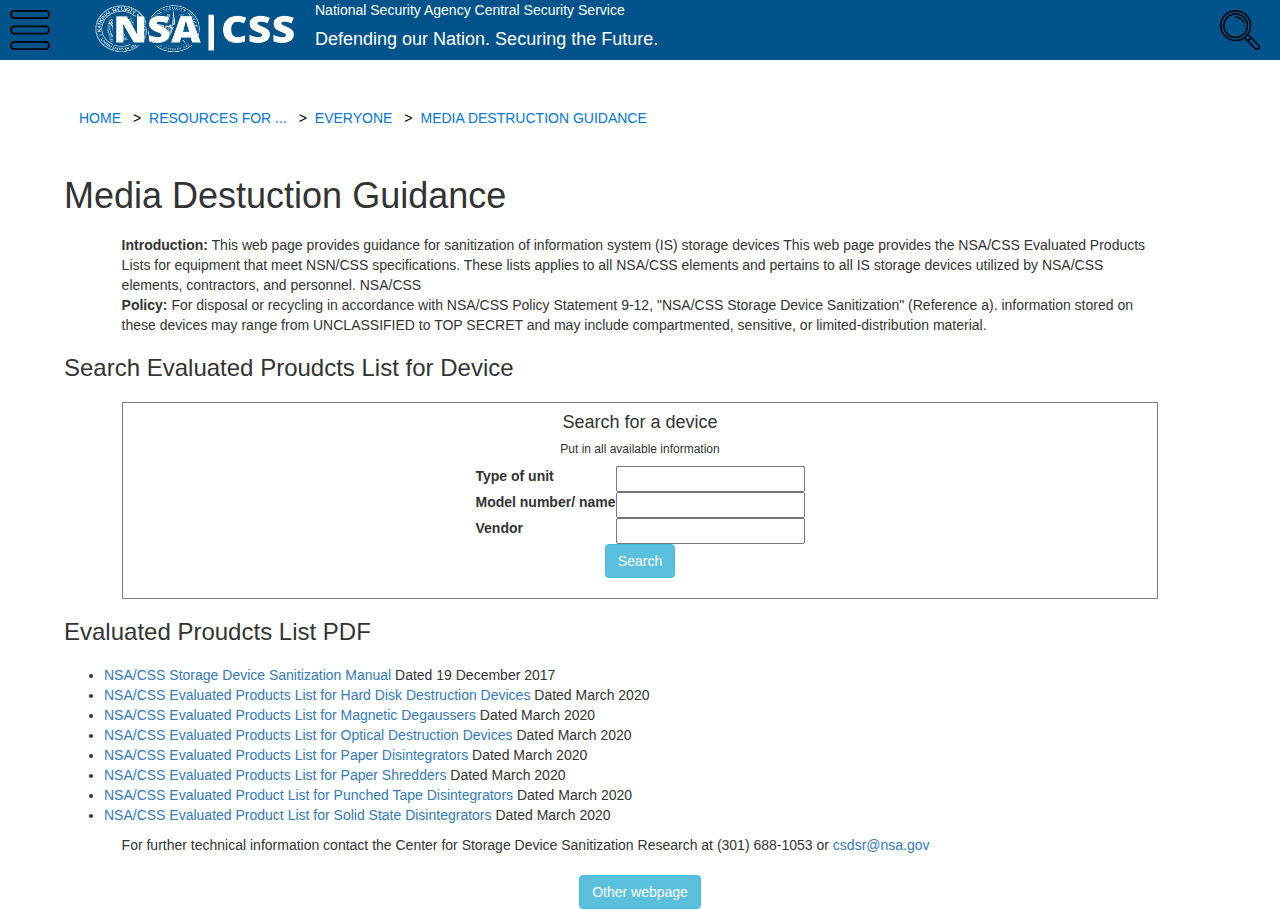
==== index.html @ 984ca72e "Small Update to index.html for spacing" ====
<!DOCTYPE html>
<html>

<head>
    <script src="https://ajax.googleapis.com/ajax/libs/jquery/3.1.0/jquery.min.js"></script>
    <link rel="stylesheet" href="https://maxcdn.bootstrapcdn.com/bootstrap/3.3.6/css/bootstrap.min.css" />
    <script src="https://maxcdn.bootstrapcdn.com/bootstrap/3.3.7/js/bootstrap.min.js"></script>
    <link rel="stylesheet" href="css/style.css">
</head>


<body>
    <header>
        <div class="headerBackground">
            <div class="adjust">
                <img src="resources/menu.svg" width="40" height="40">
            </div>
            <div class="container">

                <div class="adjust">
                    <img src="resources/logo.png" width="200" height="50">
                </div>
                <div>
                    <p>National Security Agency Central Security Service</p>
                    <h4> Defending our Nation. Securing the Future.</h4>
                </div>
            </div>
            <div class="adjust">
                <img src="resources/search.png" width="40" height="40">
            </div>
        </div>

    </header>
    <div class="pagespacing"> 
    <br>


    <div class="breadcrumbContianer">
        <ul class="breadcrumb">
            <li><a href="#">HOME</a></li>
            <li><a href="#">RESOURCES FOR ...</a></li>
            <li><a href="#">EVERYONE</a></li>
            <li><a href="#">MEDIA DESTRUCTION GUIDANCE </a></li>
        </ul>
    </div>

    <div class="title">
        <h1>Media Destuction Guidance</h1>
    </div>
    <div class="intro">
        <p><b>Introduction:</b> This web page provides guidance for sanitization of information system (IS) storage devices This web page provides the NSA/CSS Evaluated Products Lists for equipment that meet NSN/CSS specifications. These lists applies to all NSA/CSS elements and pertains to all IS storage devices utilized by NSA/CSS elements, contractors, and personnel.
            NSA/CSS
            <br>
            <b>Policy:</b> For disposal or recycling in accordance with NSA/CSS Policy Statement 9-12, "NSA/CSS Storage Device Sanitization" (Reference a). information stored on these devices may range from UNCLASSIFIED to TOP SECRET and may include compartmented, sensitive, or limited-distribution material.
        </p>
    </div>

    <div class="title">
        <h3>Search Evaluated Proudcts List for Device</h3>
    </div>

    <div class="Searchcontainer">

        <div align="center">
            <div>
                <h4>Search for a device</h4>
                <h6> Put in all available information</h6>
                <table>

                    <tr>
                        <td>
                            <label for="tou"> Type of unit </label>
                        </td>
                        <td>
                            <input type="text" id="tou" name="tou">
                        </td>
                    </tr>
                    <tr>
                        <td>
                            <label for="name"> Model number/ name </label>
                        </td>
                        <td>
                            <input type="text" id="name" name="name">
                        </td>
                    </tr>
                    <tr>
                        <td>
                            <label for="vendor"> Vendor </label>
                        </td>
                        <td>
                            <input type="text" id="vendor" name="vendor">
                        </td>
                    </tr>


                </table>

                <button type="button" name="load_data" id="load_data" class="btn btn-info">Search</button>
            </div>
            <br />
            <div id="employee_table">
            </div>
        </div>
    </div>

    <div class="title">
        <h3>Evaluated Proudcts List PDF </h3>
    </div>
    <div>
        <ul>
            <li><a href="https://www.nsa.gov/Portals/70/documents/resources/everyone/media-destruction/PM9-12.pdf?ver=2019-05-16-075903-503" target="_blank">NSA/CSS Storage Device Sanitization Manual </a> Dated 19&nbsp;December&nbsp;2017</li>
            <li><a href="https://www.nsa.gov/Portals/70/documents/resources/everyone/media-destruction/NSAEPLHardDiskDriveDestructionDevicesMarch2020.pdf?ver=2020-03-17-094745-757" target="_blank">NSA/CSS Evaluated Products List for Hard Disk Destruction Devices</a> Dated March 2020</li>
            <li><a href="https://www.nsa.gov/Portals/70/documents/resources/everyone/media-destruction/NSAEPLMagneticDegaussersMarch2020.pdf?ver=2020-03-17-094749-040" target="_blank">NSA/CSS Evaluated Products List for Magnetic Degaussers</a> Dated March 2020</li>
            <li><a href="https://www.nsa.gov/Portals/70/documents/resources/everyone/media-destruction/NSAEPLOpticalDestructionDevicesMarch2020.pdf?ver=2020-03-17-094733-693" target="_blank">NSA/CSS Evaluated Products List for Optical Destruction Devices </a> Dated March 2020</li>
            <li><a href="https://www.nsa.gov/Portals/70/documents/resources/everyone/media-destruction/NSAEPLPaperDisintegratorsMarch2020.pdf?ver=2020-03-17-094733-413" target="_blank">NSA/CSS Evaluated Products List for Paper Disintegrators</a> Dated March 2020</li>
            <li><a href="https://www.nsa.gov/Portals/70/documents/resources/everyone/media-destruction/NSAEPLPaperShreddersMarch2020.pdf?ver=2020-03-17-094747-943" target="_blank">NSA/CSS Evaluated Products List for Paper Shredders</a> Dated March 2020</li>
            <li><a href="https://www.nsa.gov/Portals/70/documents/resources/everyone/media-destruction/NSAEPLPunchedTapeDisintegratorsMarch2020.pdf?ver=2020-03-17-094744-633" target="_blank">NSA/CSS Evaluated Product List for Punched Tape Disintegrators</a> Dated March 2020</li>
            <li><a href="https://www.nsa.gov/Portals/70/documents/resources/everyone/media-destruction/NSAEPLSolidStateDisintegratorsMarch2020.pdf?ver=2020-03-17-094746-867" target="_blank">NSA/CSS Evaluated Product List for Solid State Disintegrators</a> Dated March 2020</li>
        </ul>
    </div>
    <div class="intro">
        <p>For further technical information contact the Center for Storage Device Sanitization Research at (301) 688-1053 or <a href="mailto:crdsr@nsa.gov">csdsr@nsa.gov</a>
        </p>
    </div>

    <div align="center">

       <a href="EPL.html"> <button type="button" name="load_data" id="load_data" class="btn btn-info"> Other webpage</button></a>

    </div>
</div>
</body>

</html>

<script>
    /*function record(){
        $.ajax({
type: "GET",
  url: "write.php",
  data: {lineData: "foo"},
  success: function(){
      console.log('the data was successfully sent to the server');
       location.reload();
  }
});
    }*/


    $(document).ready(function() {
        $('#load_data').click(function() {
            $.ajax({
                url: "data.csv",
                dataType: "text",
                success: function(data) {
                    //record();
                    var employee_data = data.split(/\r?\n|\r/);
                    var arr = [];
                    arr.push(employee_data[0]);
                    for (var i = 1; i < employee_data.length; i++) {
                        var row = employee_data[i].split(",");
                        var tou = String(document.getElementById("tou").value).toLowerCase();
                        var name = String(document.getElementById("name").value).toLowerCase();
                        var vendor = String(document.getElementById("vendor").value).toLowerCase();
                        //var SearchedText= String(document.getElementById("search").value).toLowerCase();
                        //var typeNumber= parseInt(document.getElementById("By").value, 10);
                        //var hold = String(row[typeNumber]).toLowerCase();
                        var csvTouText = String(row[0]).toLowerCase();
                        var csvNameText = String(row[1]).toLowerCase();
                        var csvVendorText = String(row[2]).toLowerCase();
                        if (csvTouText.includes(tou) && csvNameText.includes(name) && csvVendorText.includes(vendor)) {
                            arr.push(employee_data[i]);
                        }

                    }



                    //print
                    var table_data = '<table class="table table-bordered table-striped">';

                    for (var count = 0; count < arr.length; count++) {
                        var cell_data = arr[count].split(",");
                        table_data += '<tr>';
                        for (var cell_count = 0; cell_count < cell_data.length; cell_count++) {
                            if (count === 0) {
                                table_data += '<th>' + cell_data[cell_count] + '</th>';
                            } else {
                                var addLink;
                                var finalStr = [];

                                if (String(cell_data[0]).trim().localeCompare(String("Hard Disk Drive Destruction Devices").trim()) == 0) {
                                    addLink = '<a href="https://www.nsa.gov/Portals/70/documents/resources/everyone/media-destruction/NSAEPLHardDiskDriveDestructionDevicesMarch2020.pdf?ver=2020-03-17-094745-757" target="_blank">';
                                } else if (String(cell_data[0]).trim().localeCompare(String("Magnetic Degaussers").trim()) == 0) {
                                    addLink = '<a href="https://www.nsa.gov/Portals/70/documents/resources/everyone/media-destruction/NSAEPLMagneticDegaussersMarch2020.pdf?ver=2020-03-17-094749-040" target="_blank">';
                                } else if (String(cell_data[0]).localeCompare(String("Optical Destruction Devices").trim()) == 0) {
                                    addLink = '<a href="https://www.nsa.gov/Portals/70/documents/resources/everyone/media-destruction/NSAEPLOpticalDestructionDevicesMarch2020.pdf?ver=2020-03-17-094733-693" target="_blank">';
                                } else if (String(cell_data[0]).localeCompare(String("Paper Disintegrators").trim()) == 0) {
                                    addLink = '<a href="https://www.nsa.gov/Portals/70/documents/resources/everyone/media-destruction/NSAEPLPaperDisintegratorsMarch2020.pdf?ver=2020-03-17-094733-413" target="_blank">';
                                } else if (String(cell_data[0]).localeCompare(String("Paper Shredders").trim()) == 0) {
                                    addLink = '<a href="https://www.nsa.gov/Portals/70/documents/resources/everyone/media-destruction/NSAEPLPaperShreddersMarch2020.pdf?ver=2020-03-17-094747-943" target="_blank">';
                                } else if (String(cell_data[0]).localeCompare(String("Punched Tape Disintegrators").trim()) == 0) {
                                    addLink = '<a href="https://www.nsa.gov/Portals/70/documents/resources/everyone/media-destruction/NSAEPLPunchedTapeDisintegratorsMarch2020.pdf?ver=2020-03-17-094744-633" target="_blank">';
                                } else {
                                    addLink = '<a href="https://www.nsa.gov/Portals/70/documents/resources/everyone/media-destruction/NSAEPLSolidStateDisintegratorsMarch2020.pdf?ver=2020-03-17-094746-867" target="_blank">';
                                }

                                var alterMN = addLink + cell_data[1] + "</a>";
                                finalStr.push(cell_data[0]);
                                finalStr.push(alterMN);
                                finalStr.push(cell_data[2]);
                                finalStr.push(cell_data[3]);

                                table_data += '<td>' + finalStr[cell_count] + '</td>';
                            }
                        }
                        table_data += '</tr>';
                    }
                    table_data += '</table>';

                    $('#employee_table').html(table_data);
                }
            });
        });

    });

</script>
---- css/style.css ----
.headerBackground{
    background-color: rgb(0,84,139);
    display: flex;
}

.container {
  position: relative;
    display: flex;
    color: white;
}
.container div {
    display: inline-block;
}



.adjust {
padding-left: 10px;
  margin-top: auto;
  margin-bottom: auto;
  margin-right: 20px
}

.breadcrumbContianer{
margin-top: 20px;
display: flex;
flex: 2 1 auto;
}

ul.breadcrumb {

  list-style: none;
  background-color: #ffffff;
}
ul.breadcrumb li {
  display: inline;
  
}
ul.breadcrumb li+li:before {
  padding: 8px;
  color: black;
  content: ">";
}
ul.breadcrumb li a {
  color: #0275d8;
  text-decoration: none;
}
ul.breadcrumb li a:hover {
  color: #01447e;
  text-decoration: underline;
}



.title {
    margin-bottom: 20px;
}

.Searchcontainer {
    border: 1px solid gray;
    margin: 0px 5% 20px 5%;
}

.intro {
    margin: 0px 5% 20px 5%;
}

.pagespacing {
    margin-left: 5%;
    margin-right: 5%;
}
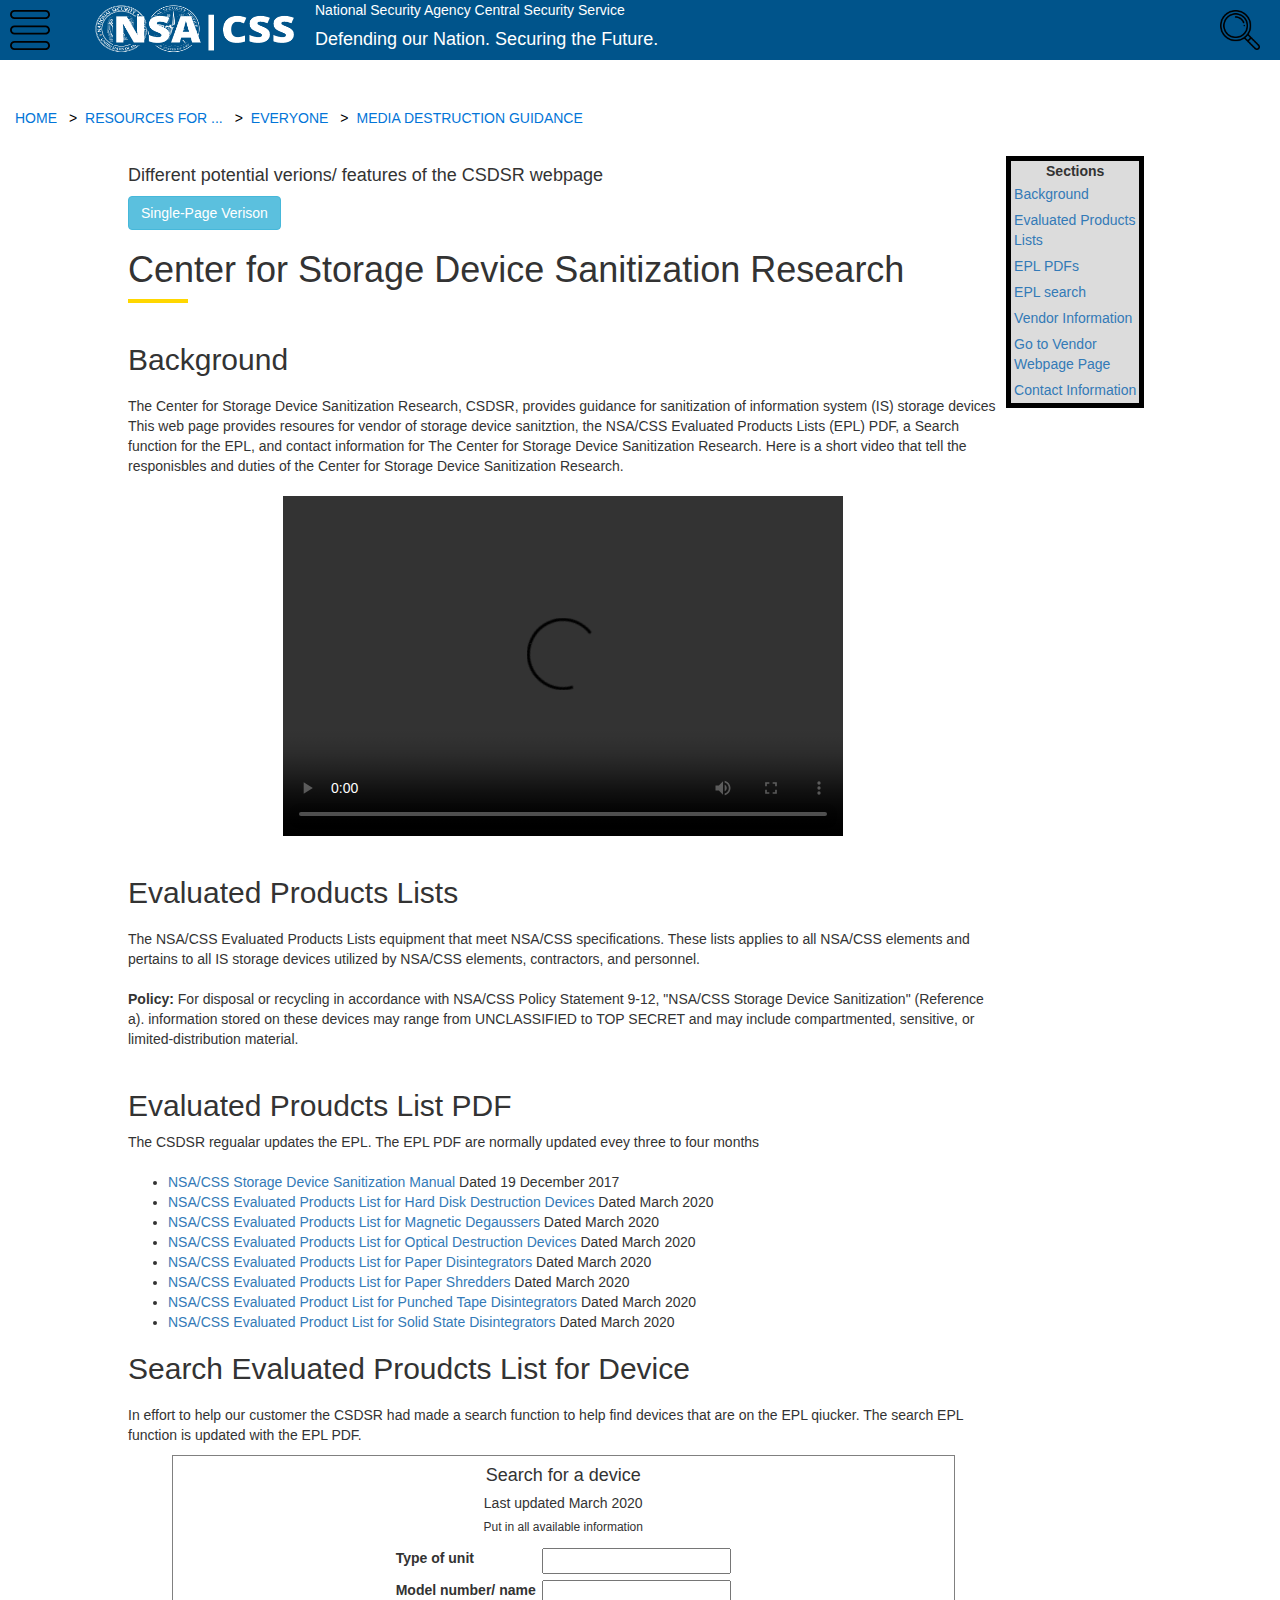
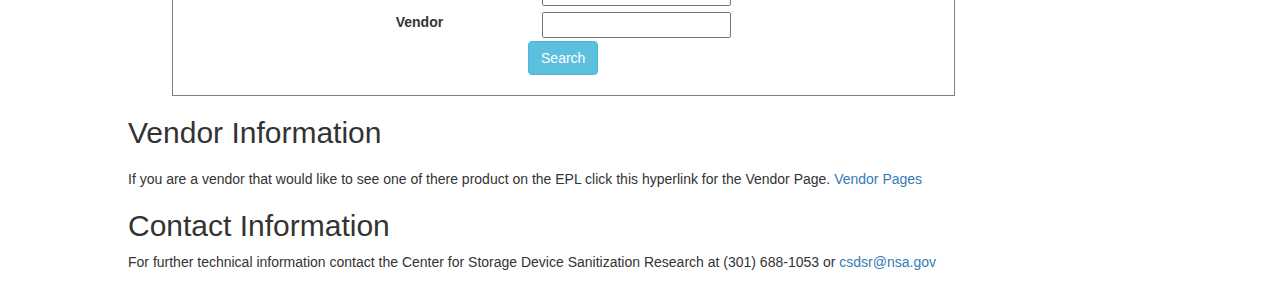
==== commit dc27804b: "Work on Presation and add info and PDF" ====
--- a/index.html
+++ b/index.html
@@ -31,9 +31,8 @@
         </div>
 
     </header>
-    <div class="pagespacing"> 
+     <div class="pagespacing"> 	
     <br>
-
 
     <div class="breadcrumbContianer">
         <ul class="breadcrumb">
@@ -43,68 +42,60 @@
             <li><a href="#">MEDIA DESTRUCTION GUIDANCE </a></li>
         </ul>
     </div>
-
-    <div class="title">
-        <h1>Media Destuction Guidance</h1>
-    </div>
-    <div class="intro">
-        <p><b>Introduction:</b> This web page provides guidance for sanitization of information system (IS) storage devices This web page provides the NSA/CSS Evaluated Products Lists for equipment that meet NSN/CSS specifications. These lists applies to all NSA/CSS elements and pertains to all IS storage devices utilized by NSA/CSS elements, contractors, and personnel.
-            NSA/CSS
+    <div class= "outerBox">
+       
+    <div class="pagespacing"> 
+
+    <div>
+         <div>     
+<h4>Different potential verions/ features of the CSDSR webpage</h4>
+            <div style="display: inline">
+             <a href="SinglePage.html"> <button type="button" name="OtherPage" class="btn btn-info"> Single-Page Verison</button></a> 
+                </div>
+     </div> 
+        <div>
+        <h1>Center for Storage Device Sanitization Research</h1>
+        <div class="line">
+        
+        </div>
+    </div>
+
+      <div id="introDiv">  
+       <div class="title">
+        <h2>Background</h2>
+    </div> 
+              <div class="paragraph">
+        <p> The Center for Storage Device Sanitization Research, CSDSR,  provides guidance for sanitization of information system (IS) storage devices This web page provides resoures for  vendor of  storage device sanitztion, the NSA/CSS Evaluated Products Lists (EPL) PDF, a Search function for the EPL, and contact information for The Center for Storage Device Sanitization Research. Here is a short video that tell the responisbles  and  duties of the Center for Storage Device Sanitization Research.
+        </p>
+                  </div>
+        <div id="videoDiv">
+            <video width="560 " height="340" controls>
+  <source src="resources/test.mp4" type="video/mp4">
+  Your browser does not support the video tag.
+</video> 
+    </div>
+          
+    </div>
+        
+         <div id="EPLDiv">  
+       <div class="title">
+        <h2>Evaluated Products Lists</h2>
+    </div> 
+              <div class="paragraph">
+       <p>
+        The NSA/CSS Evaluated Products Lists  equipment that meet NSA/CSS specifications. These lists applies to all NSA/CSS elements and pertains to all IS storage devices utilized by NSA/CSS elements, contractors, and personnel. 
             <br>
-            <b>Policy:</b> For disposal or recycling in accordance with NSA/CSS Policy Statement 9-12, "NSA/CSS Storage Device Sanitization" (Reference a). information stored on these devices may range from UNCLASSIFIED to TOP SECRET and may include compartmented, sensitive, or limited-distribution material.
-        </p>
-    </div>
-
-    <div class="title">
-        <h3>Search Evaluated Proudcts List for Device</h3>
-    </div>
-
-    <div class="Searchcontainer">
-
-        <div align="center">
-            <div>
-                <h4>Search for a device</h4>
-                <h6> Put in all available information</h6>
-                <table>
-
-                    <tr>
-                        <td>
-                            <label for="tou"> Type of unit </label>
-                        </td>
-                        <td>
-                            <input type="text" id="tou" name="tou">
-                        </td>
-                    </tr>
-                    <tr>
-                        <td>
-                            <label for="name"> Model number/ name </label>
-                        </td>
-                        <td>
-                            <input type="text" id="name" name="name">
-                        </td>
-                    </tr>
-                    <tr>
-                        <td>
-                            <label for="vendor"> Vendor </label>
-                        </td>
-                        <td>
-                            <input type="text" id="vendor" name="vendor">
-                        </td>
-                    </tr>
-
-
-                </table>
-
-                <button type="button" name="load_data" id="load_data" class="btn btn-info">Search</button>
-            </div>
-            <br />
-            <div id="employee_table">
-            </div>
-        </div>
-    </div>
-
-    <div class="title">
-        <h3>Evaluated Proudcts List PDF </h3>
+           <br>
+            <b>Policy:</b> For disposal or recycling in accordance with NSA/CSS Policy Statement 9-12, "NSA/CSS Storage Device Sanitization" (Reference a). information stored on these devices may range from UNCLASSIFIED to TOP SECRET and may include compartmented, sensitive, or limited-distribution material.   
+           </p>
+                  </div>
+          
+    </div>
+        
+        
+        <div  id="EPLListDiv" class="title">
+        <h2>Evaluated Proudcts List PDF </h2>
+            <p>The CSDSR regualar updates the EPL. The EPL PDF are normally updated evey three to four months    </p>
     </div>
     <div>
         <ul>
@@ -118,22 +109,108 @@
             <li><a href="https://www.nsa.gov/Portals/70/documents/resources/everyone/media-destruction/NSAEPLSolidStateDisintegratorsMarch2020.pdf?ver=2020-03-17-094746-867" target="_blank">NSA/CSS Evaluated Product List for Solid State Disintegrators</a> Dated March 2020</li>
         </ul>
     </div>
-    <div class="intro">
+        
+    <div id="EPLSearchDiv" class="title">
+        <h2>Search Evaluated Proudcts List for Device</h2>
+    </div>
+ <div class="paragraph">
+       <p>
+               In effort to help our customer the CSDSR had made a search function to help find devices that are on the EPL qiucker. The search EPL function is updated with the EPL PDF.  
+           <br>
+           </p>
+                  </div>
+    <div class="Searchcontainer">
+
+        <div align="center">
+            <div>
+                <h4>Search for a device</h4>
+                <h5> Last updated March 2020</h5>
+                <h6> Put in all available information</h6>
+                <table>
+
+                    <tr>
+                        <td>
+                            <label for="tou"> Type of unit </label>
+                        </td>
+                        <td>
+                            <input type="text" id="tou" name="tou">
+                        </td>
+                    </tr>
+                    <tr>
+                        <td>
+                            <label for="name"> Model number/ name </label>
+                        </td>
+                        <td>
+                            <input type="text" id="name" name="name">
+                        </td>
+                    </tr>
+                    <tr>
+                        <td>
+                            <label for="vendor"> Vendor </label>
+                        </td>
+                        <td>
+                            <input type="text" id="vendor" name="vendor">
+                        </td>
+                    </tr>
+
+
+                </table>
+
+                <button type="button" name="load_data" id="load_data" class="btn btn-info">Search</button>
+            </div>
+            <br />
+            <div id="employee_table">
+            </div>
+        </div>
+    </div>
+
+   
+            <div id="vendorDiv">  
+       <div class="title">
+        <h2>Vendor Information</h2>
+    </div> 
+              <div class="paragraph">
+        <p> 
+            If you are a vendor that would like to see one of there product on the EPL click this hyperlink for the Vendor Page. <a href="EPL.html">Vendor Pages </a>
+        </p>
+                  </div>
+          
+    </div>
+        
+    <div id="contact">
+         <h2>Contact Information</h2>
         <p>For further technical information contact the Center for Storage Device Sanitization Research at (301) 688-1053 or <a href="mailto:crdsr@nsa.gov">csdsr@nsa.gov</a>
         </p>
     </div>
 
-    <div align="center">
+    
+</div>
+    </div>
+    <div class="refLink">
+    <table id="refTable">
+        <tr><th> Sections </th></tr>
+        <tr> <td><a href="#introDiv">Background</a></td></tr>
+        <tr> <td><a href="#EPLDiv">Evaluated Products Lists</a></td></tr>
+        <tr> <td><a href=#EPLListDiv>EPL PDFs</a></td></tr>
+        <tr> <td><a href="#EPLSearchDiv">EPL search</a></td></tr>
+        <tr> <td><a href="#vendorDiv">Vendor Information</a></td></tr>
+         <tr> <td><a href="EPL.html">Go to Vendor Webpage Page</a></td></tr>
+        <tr> <td><a href="#contact">Contact Information</a></td></tr>
+    </table>
+        
+    </div>
+    </div>
+    <!--<div align="center">
 
        <a href="EPL.html"> <button type="button" name="load_data" id="load_data" class="btn btn-info"> Other webpage</button></a>
 
-    </div>
-</div>
+    </div>-->
 </body>
 
 </html>
 
 <script>
+    
     /*function record(){
         $.ajax({
 type: "GET",
@@ -149,6 +226,7 @@
 
     $(document).ready(function() {
         $('#load_data').click(function() {
+            console.log("confirm")
             $.ajax({
                 url: "data.csv",
                 dataType: "text",
--- a/css/style.css
+++ b/css/style.css
@@ -2,7 +2,6 @@
     background-color: rgb(0,84,139);
     display: flex;
 }
-
 .container {
   position: relative;
     display: flex;
@@ -23,8 +22,8 @@
 
 .breadcrumbContianer{
 margin-top: 20px;
-display: flex;
 flex: 2 1 auto;
+white-space: nowrap;
 }
 
 ul.breadcrumb {
@@ -36,6 +35,7 @@
   display: inline;
   
 }
+
 ul.breadcrumb li+li:before {
   padding: 8px;
   color: black;
@@ -50,10 +50,29 @@
   text-decoration: underline;
 }
 
+.outerBox {
+      margin-left: 10%;
+    margin-right: 10%;
+    display: flex;
+
+    
+}
+.outerBox2 {
+      margin-left: 10%;
+    margin-right: 10%; 
+}
+
+
 
 
 .title {
     margin-bottom: 20px;
+}
+
+.line{
+    margin-bottom: 40px;
+    border-top: 4px solid gold;
+    width: 60px;
 }
 
 .Searchcontainer {
@@ -61,11 +80,76 @@
     margin: 0px 5% 20px 5%;
 }
 
-.intro {
-    margin: 0px 5% 20px 5%;
+
+
+
+.refLink {
+    min-width: 15%;
+    
+   
 }
 
-.pagespacing {
-    margin-left: 5%;
-    margin-right: 5%;
+.refLink table{
+   border: 
 }
+
+.refLink ul {
+  padding: 0;
+    list-style-type: none;
+}
+
+
+
+
+
+
+
+
+
+video {
+    display: block;
+	margin: 0 auto;
+}
+
+#refTable {
+    background-color: gainsboro;
+    border: 5px solid black;
+    margin-left: auto;
+  margin-right: auto;
+    width: 90%;
+    /*text-align: center;*/
+}
+
+#refTable th {
+    text-align: center;
+}
+
+
+
+#introDiv {
+    margin-top: 30px;
+    margin-bottom: 40px;
+}
+
+#videoDiv {
+     margin-top: 20px;
+
+}
+
+#EPLDiv {
+    margin-top: 30px;
+    margin-bottom: 40px;
+}
+
+td {
+  padding: 3px;
+}
+
+#vendorTrack {
+    list-style: none;
+}
+
+.vtSmall li{
+    padding-bottom: 10px;
+      padding-top: 10px;
+}
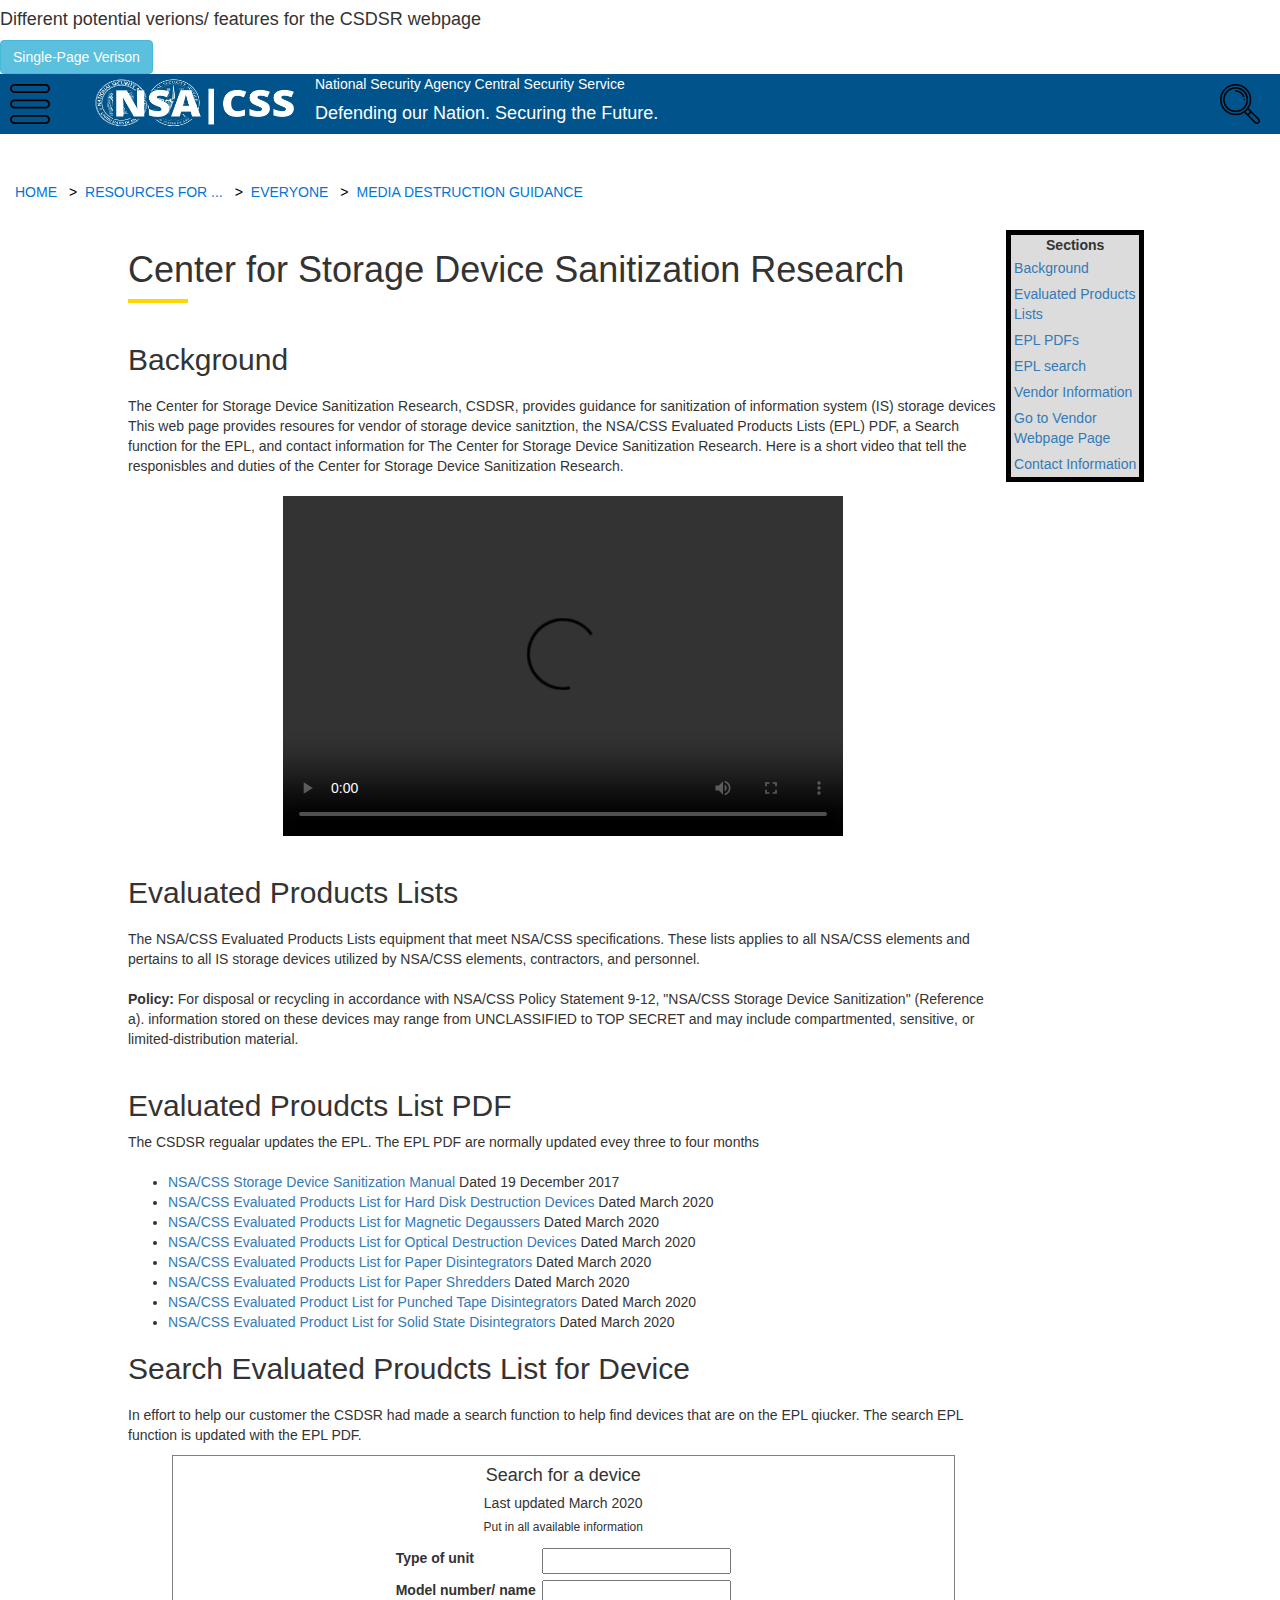
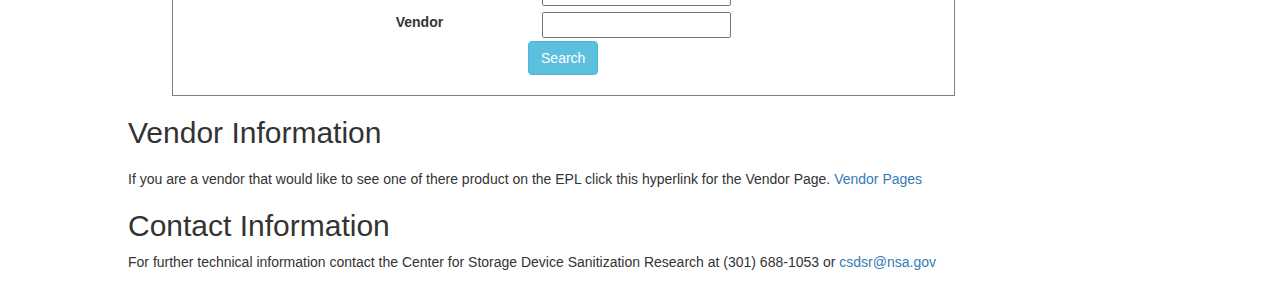
==== commit 3c067ecf: "Move alt div section to the top of the page" ====
--- a/index.html
+++ b/index.html
@@ -10,6 +10,12 @@
 
 
 <body>
+    <div>     
+<h4>Different potential verions/ features for the CSDSR webpage</h4>
+            <div style="display: inline">
+             <a href="SinglePage.html"> <button type="button" name="OtherPage" class="btn btn-info"> Single-Page Verison</button></a> 
+                </div>
+     </div> 
     <header>
         <div class="headerBackground">
             <div class="adjust">
@@ -31,6 +37,7 @@
         </div>
 
     </header>
+    
      <div class="pagespacing"> 	
     <br>
 
@@ -47,12 +54,7 @@
     <div class="pagespacing"> 
 
     <div>
-         <div>     
-<h4>Different potential verions/ features of the CSDSR webpage</h4>
-            <div style="display: inline">
-             <a href="SinglePage.html"> <button type="button" name="OtherPage" class="btn btn-info"> Single-Page Verison</button></a> 
-                </div>
-     </div> 
+         
         <div>
         <h1>Center for Storage Device Sanitization Research</h1>
         <div class="line">
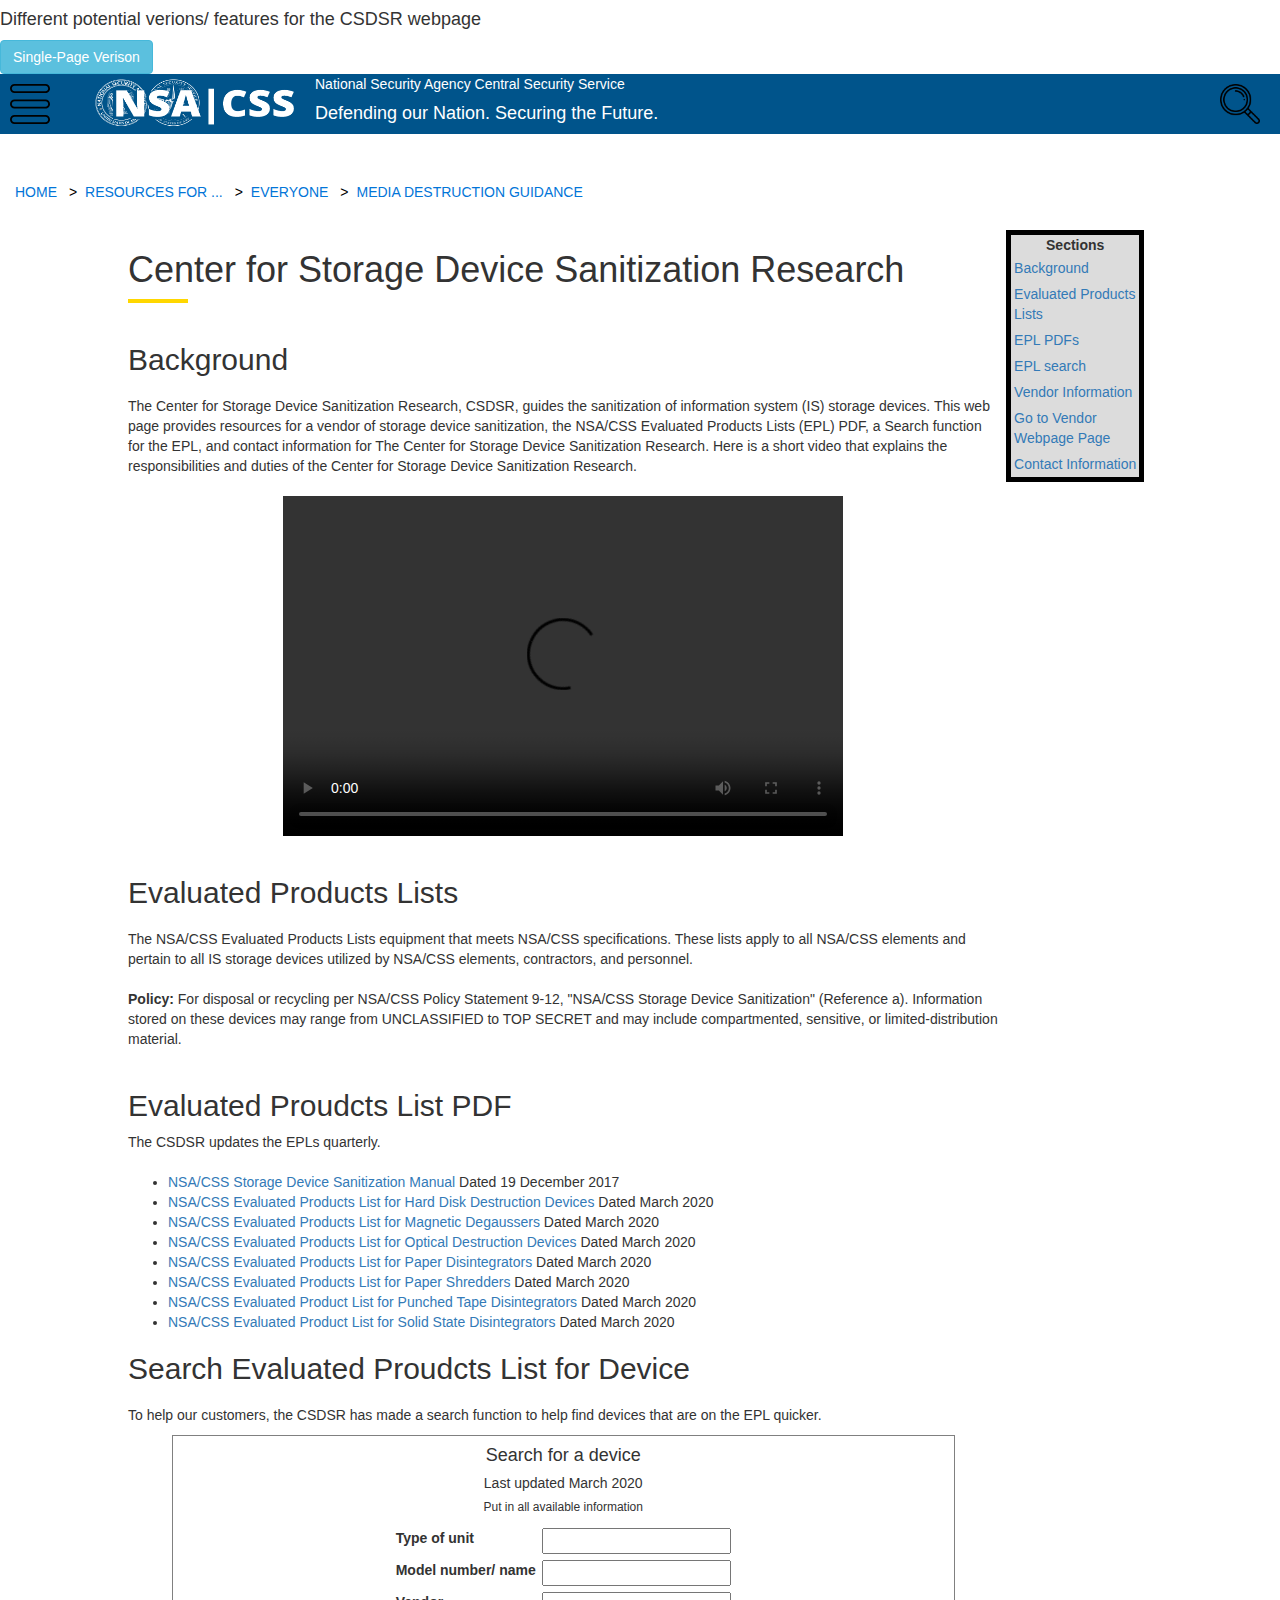
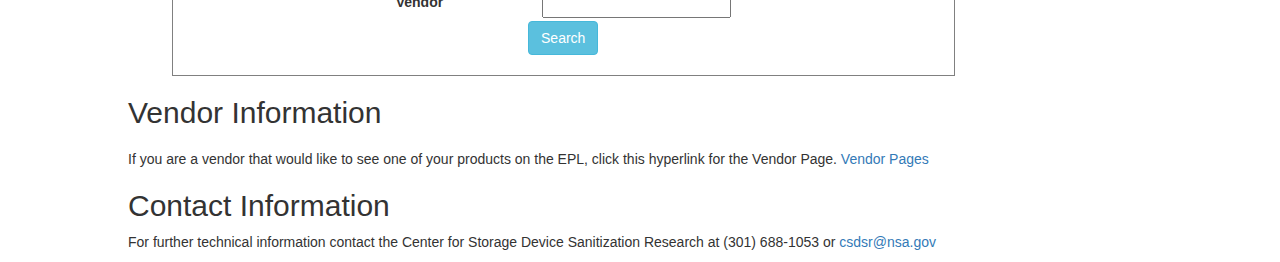
==== commit 5034b966: "Fixing Grammar" ====
--- a/index.html
+++ b/index.html
@@ -38,7 +38,7 @@
 
     </header>
     
-     <div class="pagespacing"> 	
+    	
     <br>
 
     <div class="breadcrumbContianer">
@@ -67,7 +67,7 @@
         <h2>Background</h2>
     </div> 
               <div class="paragraph">
-        <p> The Center for Storage Device Sanitization Research, CSDSR,  provides guidance for sanitization of information system (IS) storage devices This web page provides resoures for  vendor of  storage device sanitztion, the NSA/CSS Evaluated Products Lists (EPL) PDF, a Search function for the EPL, and contact information for The Center for Storage Device Sanitization Research. Here is a short video that tell the responisbles  and  duties of the Center for Storage Device Sanitization Research.
+        <p> The Center for Storage Device Sanitization Research, CSDSR, guides the sanitization of information system (IS) storage devices. This web page provides resources for a vendor of storage device sanitization, the NSA/CSS Evaluated Products Lists (EPL) PDF, a Search function for the EPL, and contact information for The Center for Storage Device Sanitization Research. Here is a short video that explains the responsibilities and duties of the Center for Storage Device Sanitization Research.
         </p>
                   </div>
         <div id="videoDiv">
@@ -85,10 +85,10 @@
     </div> 
               <div class="paragraph">
        <p>
-        The NSA/CSS Evaluated Products Lists  equipment that meet NSA/CSS specifications. These lists applies to all NSA/CSS elements and pertains to all IS storage devices utilized by NSA/CSS elements, contractors, and personnel. 
+        The NSA/CSS Evaluated Products Lists equipment that meets NSA/CSS specifications. These lists apply to all NSA/CSS elements and pertain to all IS storage devices utilized by NSA/CSS elements, contractors, and personnel. 
             <br>
            <br>
-            <b>Policy:</b> For disposal or recycling in accordance with NSA/CSS Policy Statement 9-12, "NSA/CSS Storage Device Sanitization" (Reference a). information stored on these devices may range from UNCLASSIFIED to TOP SECRET and may include compartmented, sensitive, or limited-distribution material.   
+            <b>Policy:</b> For disposal or recycling per NSA/CSS Policy Statement 9-12, "NSA/CSS Storage Device Sanitization" (Reference a). Information stored on these devices may range from UNCLASSIFIED to TOP SECRET and may include compartmented, sensitive, or limited-distribution material.   
            </p>
                   </div>
           
@@ -97,7 +97,7 @@
         
         <div  id="EPLListDiv" class="title">
         <h2>Evaluated Proudcts List PDF </h2>
-            <p>The CSDSR regualar updates the EPL. The EPL PDF are normally updated evey three to four months    </p>
+            <p>The CSDSR updates the EPLs quarterly.</p>
     </div>
     <div>
         <ul>
@@ -117,7 +117,7 @@
     </div>
  <div class="paragraph">
        <p>
-               In effort to help our customer the CSDSR had made a search function to help find devices that are on the EPL qiucker. The search EPL function is updated with the EPL PDF.  
+               To help our customers, the CSDSR has made a search function to help find devices that are on the EPL quicker. 
            <br>
            </p>
                   </div>
@@ -173,7 +173,7 @@
     </div> 
               <div class="paragraph">
         <p> 
-            If you are a vendor that would like to see one of there product on the EPL click this hyperlink for the Vendor Page. <a href="EPL.html">Vendor Pages </a>
+            If you are a vendor that would like to see one of your products on the EPL, click this hyperlink for the Vendor Page. <a href="EPL.html">Vendor Pages </a>
         </p>
                   </div>
           
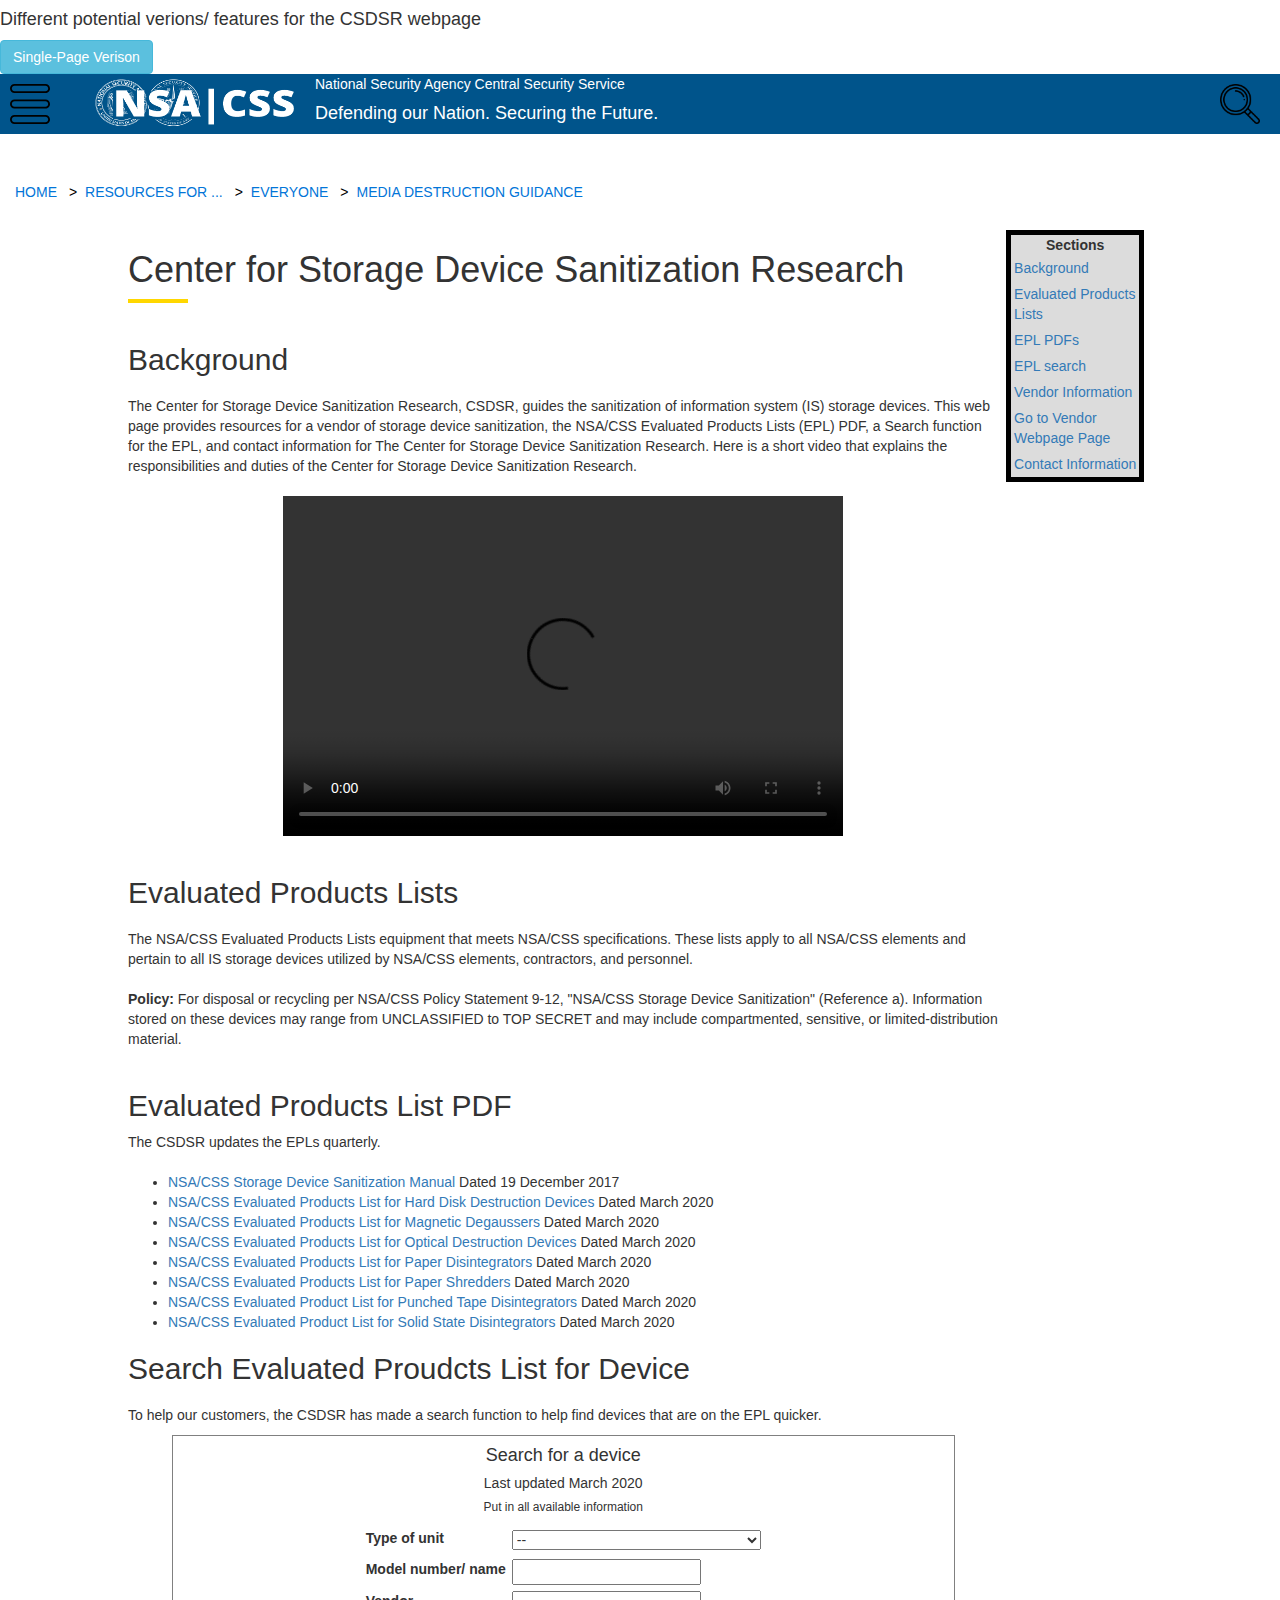
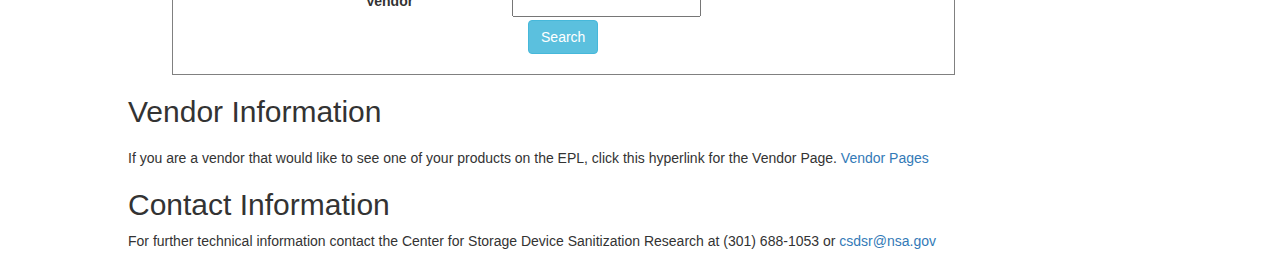
==== commit 8960c9b5: "Minors Changing" ====
--- a/index.html
+++ b/index.html
@@ -96,7 +96,7 @@
         
         
         <div  id="EPLListDiv" class="title">
-        <h2>Evaluated Proudcts List PDF </h2>
+        <h2>Evaluated Products List PDF </h2>
             <p>The CSDSR updates the EPLs quarterly.</p>
     </div>
     <div>
@@ -135,7 +135,16 @@
                             <label for="tou"> Type of unit </label>
                         </td>
                         <td>
-                            <input type="text" id="tou" name="tou">
+                            <select type="text" id="tou" name="tou">
+                             <option value=" ">--</option>
+                             <option value="Hard Disk Drive Destruction Devices">Hard Disk Drive Destruction Devices</option>
+    <option value="Magnetic Degaussers">Magnetic Degaussers</option>
+    <option value="Optical Destruction Devices">Optical Destruction Devices</option>
+    <option value="Paper Disintegrators">Paper Disintegrators</option>
+    <option value="Paper Shredders">Paper Shredders</option>
+    <option value="Punched Tape Disintegrators">Punched Tape Disintegrators</option>
+    <option value="Solid State Disintegrators">Solid State Disintegrators</option>
+                            </select>
                         </td>
                     </tr>
                     <tr>
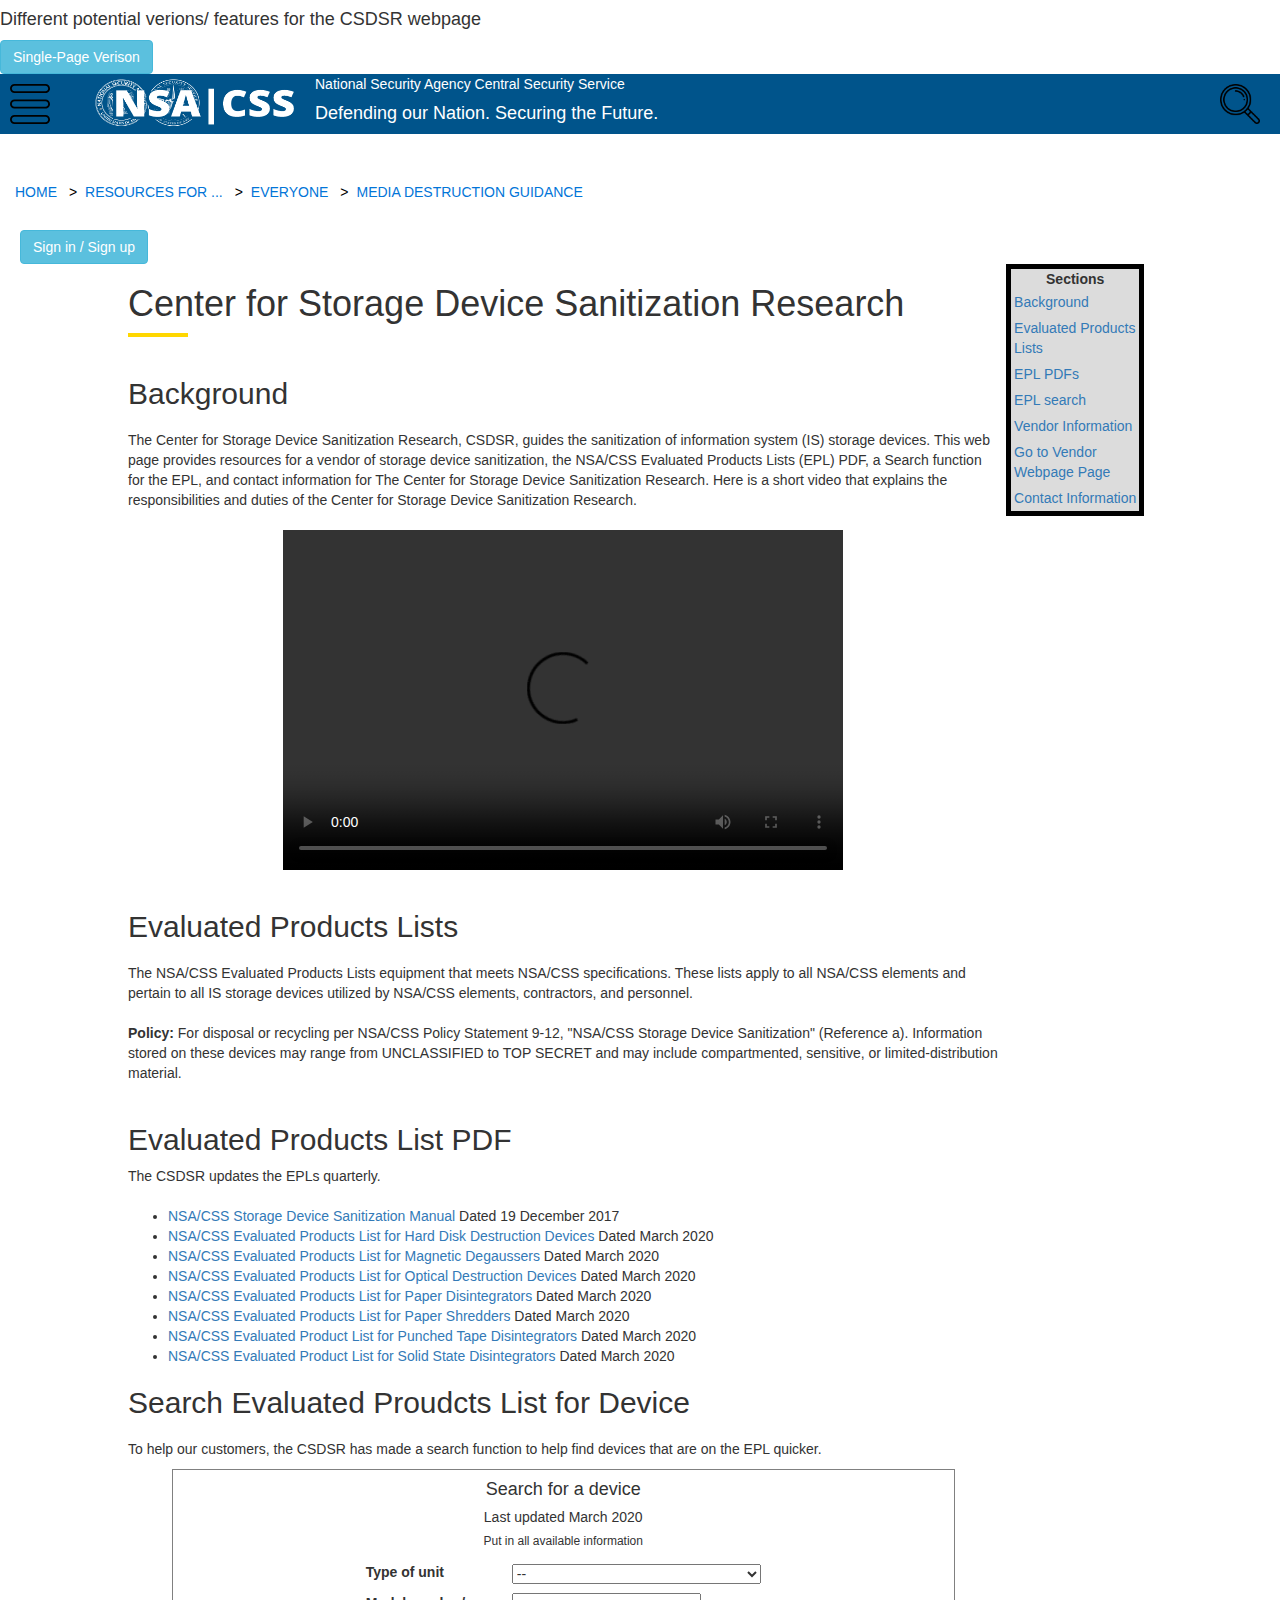
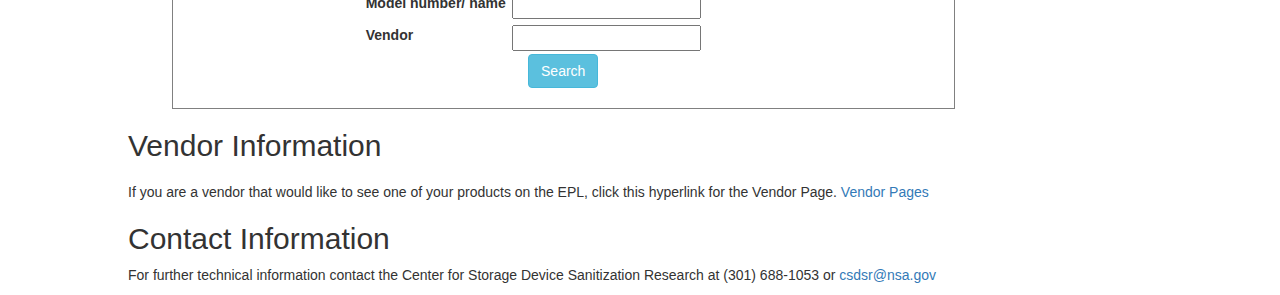
==== commit 43881cbd: "add framework for the new page" ====
--- a/index.html
+++ b/index.html
@@ -48,6 +48,11 @@
             <li><a href="#">EVERYONE</a></li>
             <li><a href="#">MEDIA DESTRUCTION GUIDANCE </a></li>
         </ul>
+    </div>
+    <div >
+        <a href="SignUp.html">
+    <button type="button" name="SI-SU" id="SI-SU" class="btn btn-info" style="margin-left: 20px;">Sign in / Sign up</button>
+        </a>
     </div>
     <div class= "outerBox">
        
--- a/css/style.css
+++ b/css/style.css
@@ -1,12 +1,14 @@
-.headerBackground{
-    background-color: rgb(0,84,139);
+.headerBackground {
+    background-color: rgb(0, 84, 139);
     display: flex;
 }
+
 .container {
-  position: relative;
+    position: relative;
     display: flex;
     color: white;
 }
+
 .container div {
     display: inline-block;
 }
@@ -14,52 +16,56 @@
 
 
 .adjust {
-padding-left: 10px;
-  margin-top: auto;
-  margin-bottom: auto;
-  margin-right: 20px
-}
-
-.breadcrumbContianer{
-margin-top: 20px;
-flex: 2 1 auto;
-white-space: nowrap;
+    padding-left: 10px;
+    margin-top: auto;
+    margin-bottom: auto;
+    margin-right: 20px
+}
+
+.breadcrumbContianer {
+    margin-top: 20px;
+    flex: 2 1 auto;
+    white-space: nowrap;
 }
 
 ul.breadcrumb {
 
-  list-style: none;
-  background-color: #ffffff;
-}
+    list-style: none;
+    background-color: #ffffff;
+}
+
 ul.breadcrumb li {
-  display: inline;
-  
-}
-
-ul.breadcrumb li+li:before {
-  padding: 8px;
-  color: black;
-  content: ">";
-}
+    display: inline;
+
+}
+
+ul.breadcrumb li + li:before {
+    padding: 8px;
+    color: black;
+    content: ">";
+}
+
 ul.breadcrumb li a {
-  color: #0275d8;
-  text-decoration: none;
-}
+    color: #0275d8;
+    text-decoration: none;
+}
+
 ul.breadcrumb li a:hover {
-  color: #01447e;
-  text-decoration: underline;
+    color: #01447e;
+    text-decoration: underline;
 }
 
 .outerBox {
-      margin-left: 10%;
+    margin-left: 10%;
     margin-right: 10%;
     display: flex;
 
-    
-}
+
+}
+
 .outerBox2 {
-      margin-left: 10%;
-    margin-right: 10%; 
+    margin-left: 10%;
+    margin-right: 10%;
 }
 
 
@@ -69,7 +75,7 @@
     margin-bottom: 20px;
 }
 
-.line{
+.line {
     margin-bottom: 40px;
     border-top: 4px solid gold;
     width: 60px;
@@ -85,37 +91,31 @@
 
 .refLink {
     min-width: 15%;
-    
-   
-}
-
-.refLink table{
-   border: 
+
+
+}
+
+.refLink table {
+    border:
 }
 
 .refLink ul {
-  padding: 0;
+    padding: 0;
     list-style-type: none;
 }
-
-
-
-
-
-
 
 
 
 video {
     display: block;
-	margin: 0 auto;
+    margin: 0 auto;
 }
 
 #refTable {
     background-color: gainsboro;
     border: 5px solid black;
     margin-left: auto;
-  margin-right: auto;
+    margin-right: auto;
     width: 90%;
     /*text-align: center;*/
 }
@@ -132,7 +132,7 @@
 }
 
 #videoDiv {
-     margin-top: 20px;
+    margin-top: 20px;
 
 }
 
@@ -142,14 +142,69 @@
 }
 
 td {
-  padding: 3px;
+    padding: 3px;
 }
 
 #vendorTrack {
     list-style: none;
 }
 
-.vtSmall li{
+.vtSmall li {
     padding-bottom: 10px;
-      padding-top: 10px;
-}
+    padding-top: 10px;
+}
+
+
+
+
+
+
+
+
+/* Add a black background color to the top navigation */
+.topnav {
+  background-color: #9f9e9e;
+  overflow: hidden;
+}
+
+/* Style the links inside the navigation bar */
+.topnav a {
+  float: left;
+  display: block;
+  color: #f2f2f2;
+  text-align: center;
+  padding: 14px 16px;
+  text-decoration: none;
+  font-size: 17px;
+  border-bottom: 3px solid transparent;
+}
+
+.topnav a:hover {
+  border-bottom: 3px solid #00548b;
+}
+
+.topnav a.active {
+  border-bottom: 3px solid #00548b;
+
+}
+
+.homebox {
+    background-color: #f0f0f0;
+    padding: 10px;
+    border: 1px solid black;
+}
+
+.homebox table{
+   width: 100%
+}
+
+.homebox h2{
+  margin: 0px 0px 10px 0px;
+border-bottom: 2px solid #00548b
+}
+
+.shorten {
+    width: 130px
+}
+
+
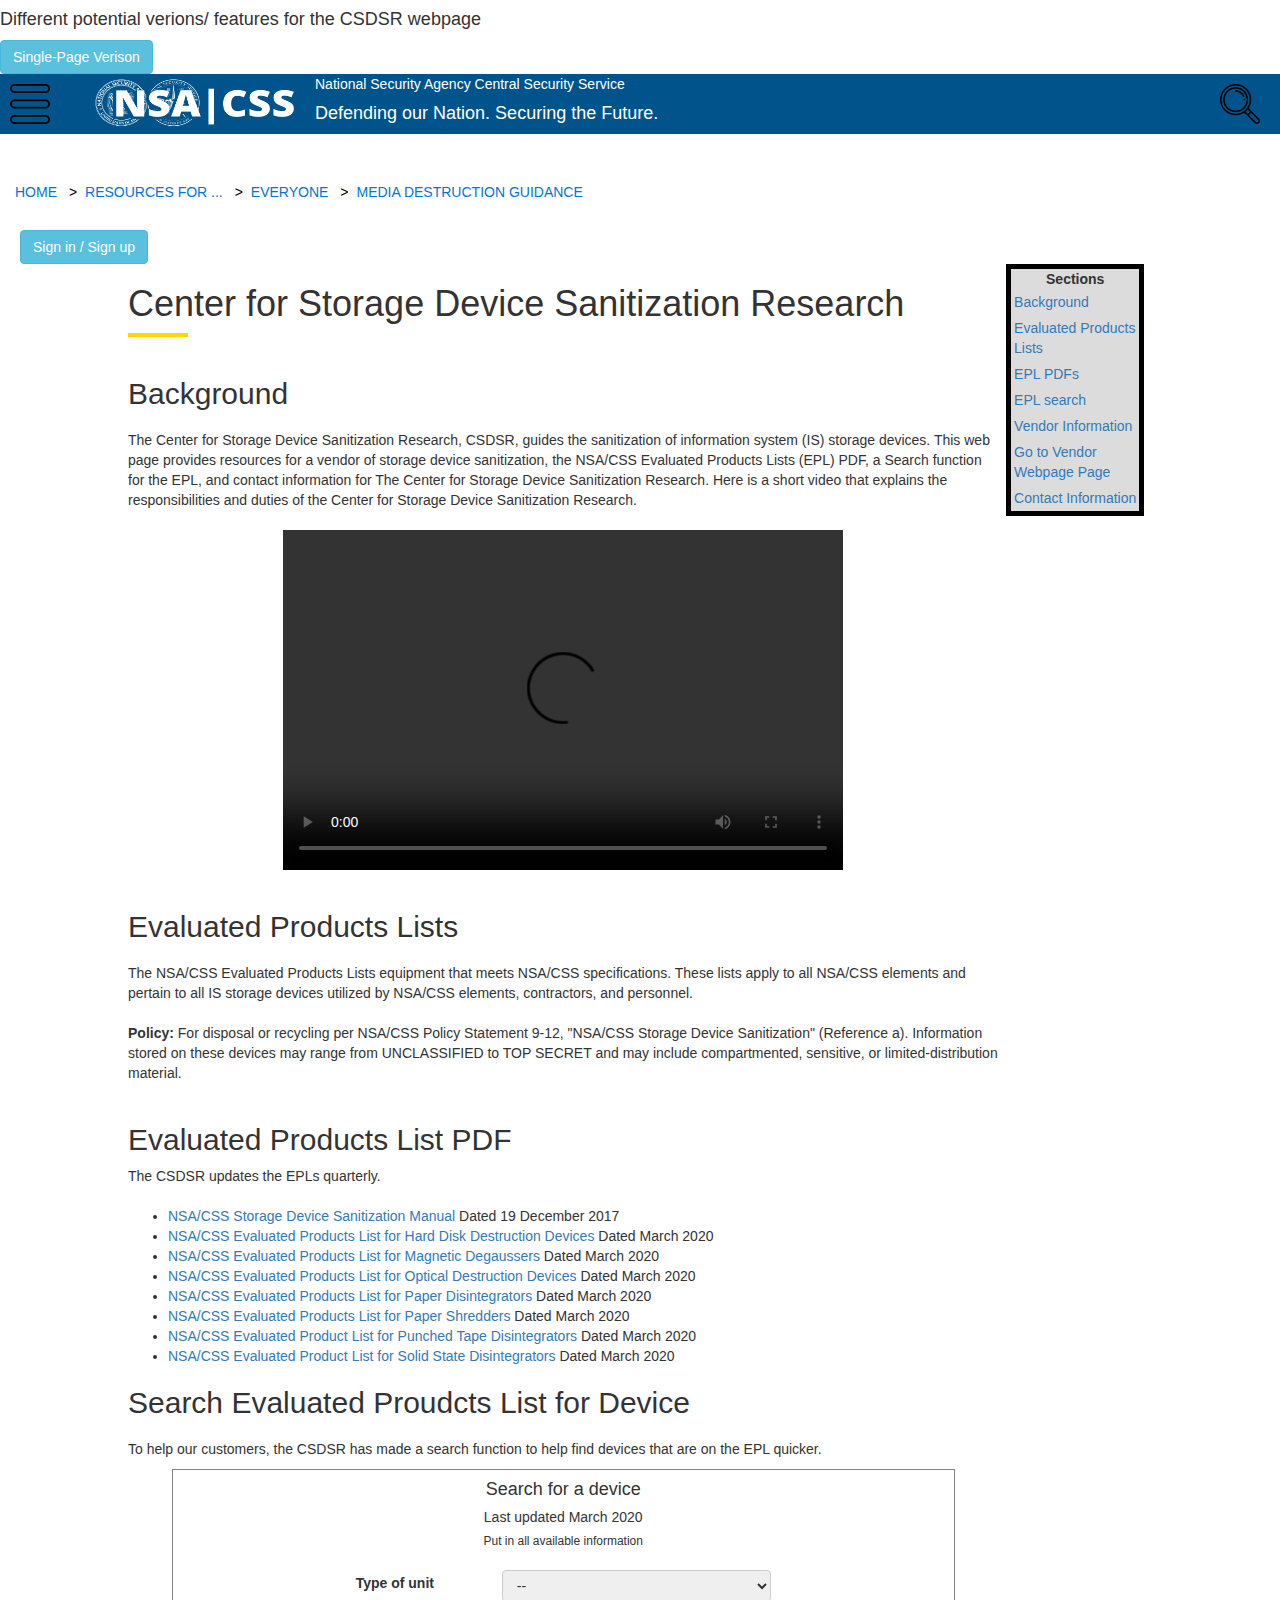
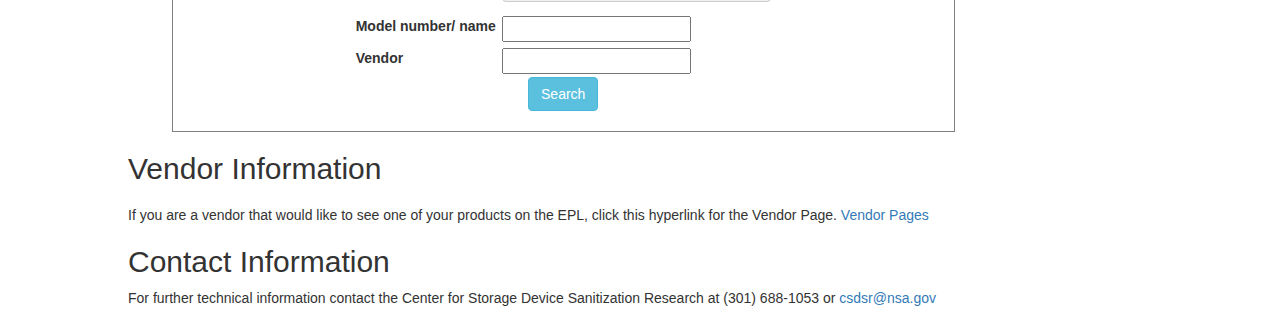
==== commit 4cd528f3: "Sign example page for vendor" ====
--- a/index.html
+++ b/index.html
@@ -50,7 +50,7 @@
         </ul>
     </div>
     <div >
-        <a href="SignUp.html">
+        <a href="SignIn.html">
     <button type="button" name="SI-SU" id="SI-SU" class="btn btn-info" style="margin-left: 20px;">Sign in / Sign up</button>
         </a>
     </div>
--- a/css/style.css
+++ b/css/style.css
@@ -66,6 +66,7 @@
 .outerBox2 {
     margin-left: 10%;
     margin-right: 10%;
+    margin-bottom: 20px;
 }
 
 
@@ -162,13 +163,13 @@
 
 
 /* Add a black background color to the top navigation */
-.topnav {
+#topnav {
   background-color: #9f9e9e;
   overflow: hidden;
 }
 
 /* Style the links inside the navigation bar */
-.topnav a {
+#topnav a {
   float: left;
   display: block;
   color: #f2f2f2;
@@ -179,26 +180,26 @@
   border-bottom: 3px solid transparent;
 }
 
-.topnav a:hover {
+#topnav a:hover {
   border-bottom: 3px solid #00548b;
 }
 
-.topnav a.active {
+#topnav a.active {
   border-bottom: 3px solid #00548b;
 
 }
 
-.homebox {
+.contentBox {
     background-color: #f0f0f0;
     padding: 10px;
     border: 1px solid black;
 }
 
-.homebox table{
+.contentBox table{
    width: 100%
 }
 
-.homebox h2{
+.contentBox h2{
   margin: 0px 0px 10px 0px;
 border-bottom: 2px solid #00548b
 }
@@ -208,3 +209,138 @@
 }
 
 
+.boxlist {
+    margin-left: 6%;
+    width: 86%;
+    background-color: white;
+    overflow-y: auto;
+    overflow-x: hidden; 
+    height: 275px;
+
+}
+
+
+
+#employee {
+  font-family: "Trebuchet MS", Arial, Helvetica, sans-serif;
+  border-collapse: collapse;
+  width: 100%;
+}
+
+#employee td, #employee th {
+  border: 1px solid #ddd;
+  padding: 8px;
+}
+
+#employee tr:nth-child(even){background-color: #f2f2f2;}
+
+#employee th {
+  padding-top: 12px;
+  padding-bottom: 12px;
+  text-align: center;
+  background-color: #000000;
+  color: white;
+}
+
+
+
+.boxlist2 {
+background-color: white;
+
+}
+
+
+#button {
+  font-family: "Trebuchet MS", Arial, Helvetica, sans-serif;
+  border-collapse: collapse;
+  width: 100%;
+}
+
+
+#button td, #button th {
+  padding: 8px;
+}
+
+
+
+
+
+
+
+#request input[type=text],textarea,input[type=date], select {
+  width: 100%;
+  padding: 6px 10px;
+  margin: 8px 0;
+  display: inline-block;
+  border: 1px solid #ccc;
+  border-radius: 4px;
+  box-sizing: border-box;
+}
+
+#ListOfName {
+    height: 100px;
+}
+
+#MarketingDescription {
+     height: 100px;
+}
+
+.inputBlock {
+    height: 100px;
+}
+
+.inputBlock2 {
+    height: 200px;
+   
+}
+
+#soundtable th {
+     padding: 10px;
+        border: 1px solid black;
+     text-align: center;
+}
+
+#soundtable td {
+     padding: 10px;
+        border: 1px solid black;
+     text-align: center;
+}
+
+
+
+<style>
+.accordion {
+  background-color: #eee;
+  color: #444;
+  cursor: pointer;
+  padding: 18px;
+  width: 100%;
+  border: none;
+  text-align: left;
+  outline: none;
+  font-size: 15px;
+  transition: 0.4s;
+}
+
+
+.panel {
+  padding: 0 18px;
+  display: none;
+  background-color: white;
+  overflow: hidden;
+}
+
+.messagebox {
+    display: flex;
+}
+
+.messageH {
+    width: 180px;
+}
+
+
+
+.Messagebox {
+ width: 180px;
+    
+}
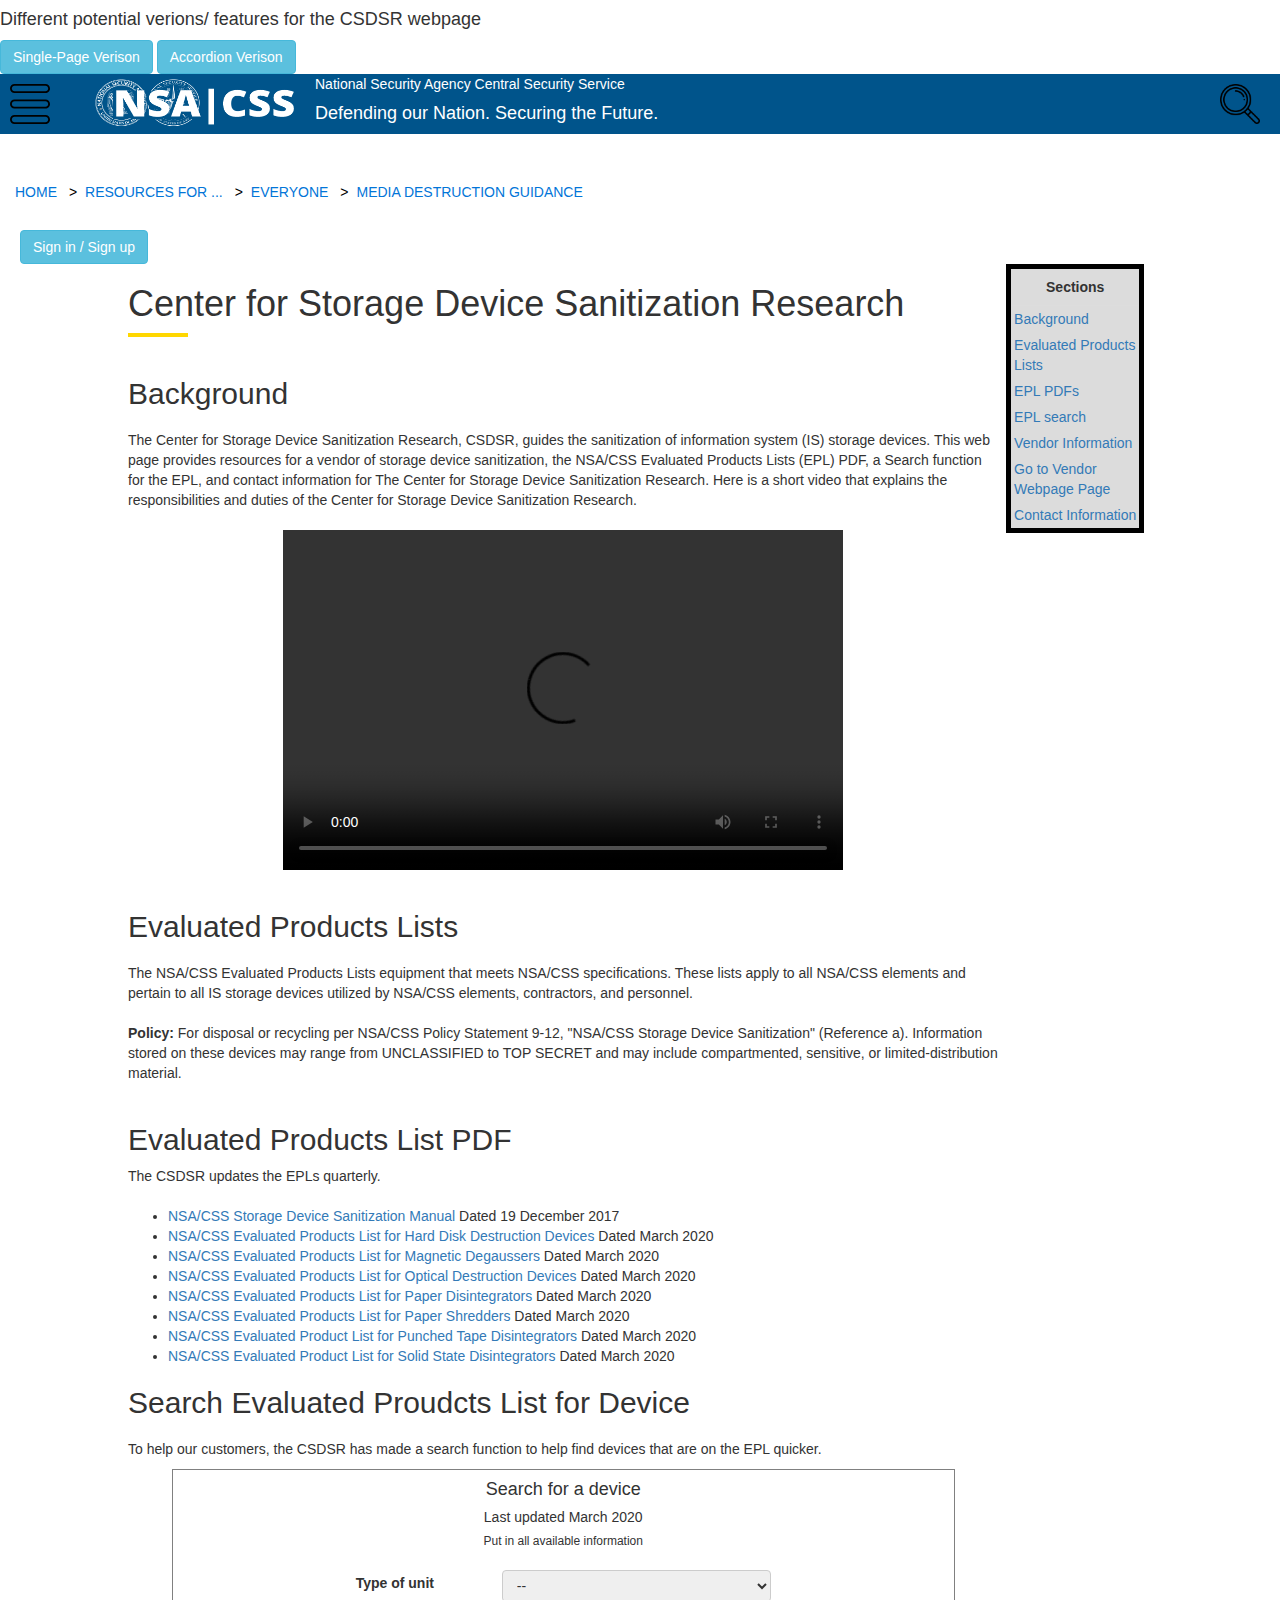
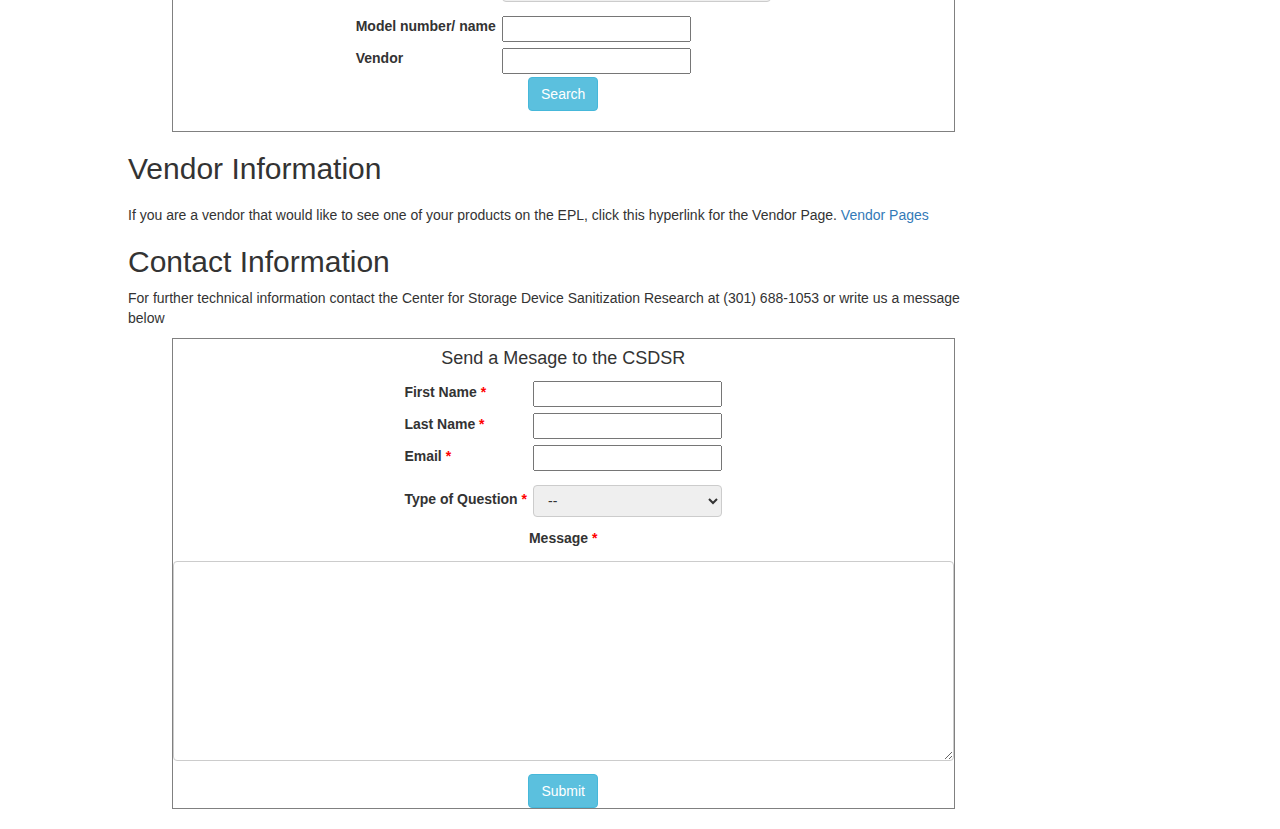
==== commit 6c2690dc: "Add a a contact box and made accordion verison" ====
--- a/index.html
+++ b/index.html
@@ -14,6 +14,7 @@
 <h4>Different potential verions/ features for the CSDSR webpage</h4>
             <div style="display: inline">
              <a href="SinglePage.html"> <button type="button" name="OtherPage" class="btn btn-info"> Single-Page Verison</button></a> 
+                   <a href="According.html"> <button type="button" name="OtherPage2" class="btn btn-info"> Accordion Verison</button></a> 
                 </div>
      </div> 
     <header>
@@ -178,7 +179,9 @@
             <div id="employee_table">
             </div>
         </div>
-    </div>
+    
+        
+        </div>
 
    
             <div id="vendorDiv">  
@@ -195,8 +198,74 @@
         
     <div id="contact">
          <h2>Contact Information</h2>
-        <p>For further technical information contact the Center for Storage Device Sanitization Research at (301) 688-1053 or <a href="mailto:crdsr@nsa.gov">csdsr@nsa.gov</a>
+        <p>For further technical information contact the Center for Storage Device Sanitization Research at (301) 688-1053 or write us a message below<!--<a href="mailto:crdsr@nsa.gov">csdsr@nsa.gov</a>-->
         </p>
+          <div class="Searchcontainer">
+        
+        <div align="center">
+            <div>
+                <h4>Send a Mesage to the CSDSR</h4>
+        
+                <table>
+ <tr>
+                        <td>
+                            <label for="fname"> First Name <span class="required">*</span> </label>
+                        </td>
+                        <td>
+                            <input type="text" id="fname" name="fname">
+                        </td>
+                    </tr>
+                     <tr>
+                        <td>
+                            <label for="lname"> Last Name <span class="required">*</span> </label>
+                        </td>
+                        <td>
+                            <input type="text" id="lname" name="lname">
+                        </td>
+                    </tr>
+                    <tr>
+                        <td>
+                            <label for="email"> Email  <span class="required">*</span> </label>
+                        </td>
+                        <td>
+                            <input type="text" id="email" name="email">
+                        </td>
+                    </tr>
+                    <tr>
+                        <td>
+                            <label for="tou"> Type of Question <span class="required">*</span></label>
+                        </td>
+                        <td>
+                            <select type="text" id="tou" name="tou">
+                             <option value=" ">--</option>
+                             <option> EPL </option>
+    <option> Policy and Guidance</option>
+    <option>Other</option>
+                </select>
+                        </td>
+                    </tr>
+    
+                 
+                </table>
+                <div>
+                            <label> Message  <span class="required">*</span> </label>
+                        </div>
+                <div> 
+                   <textarea id="OperationalTimeD" name="OperationalTimeD" class="inputBlock2">
+     </textarea>
+                
+                </div>
+    
+
+
+                <button type="button" name="load_data"  class="btn btn-info">Submit</button>
+            </div>
+         
+          
+        </div>
+    
+        
+        </div>
     </div>
 
     
--- a/css/style.css
+++ b/css/style.css
@@ -290,6 +290,11 @@
 }
 
 .inputBlock2 {
+    height: 150px;
+}
+
+
+.inputBlock2 {
     height: 200px;
    
 }
@@ -308,9 +313,8 @@
 
 
 
-<style>
 .accordion {
-  background-color: #eee;
+  background-color: #cbcbcb;
   color: #444;
   cursor: pointer;
   padding: 18px;
@@ -323,11 +327,22 @@
 }
 
 
+
+.active, .accordion:hover {
+  background-color: #8d8d8d; 
+}
+
 .panel {
   padding: 0 18px;
-  display: none;
-  background-color: white;
   overflow: hidden;
+background-color: #f0f0f0;
+    display: none;
+}
+
+.panel1 {
+  padding: 0 18px;
+  overflow: hidden;
+    display: none;
 }
 
 .messagebox {
@@ -344,3 +359,25 @@
  width: 180px;
     
 }
+
+
+
+.simpleTable {
+    font-family: arial, sans-serif;
+  border-collapse: collapse;
+  width: 100%;
+}
+
+.simpleTable td, th {
+  border: 1px solid #dddddd;
+  text-align: left;
+  padding: 8px;
+}
+
+.simpleTable tr:nth-child(even) {
+  background-color: #dddddd;
+}
+
+.required {
+  color: red;
+}